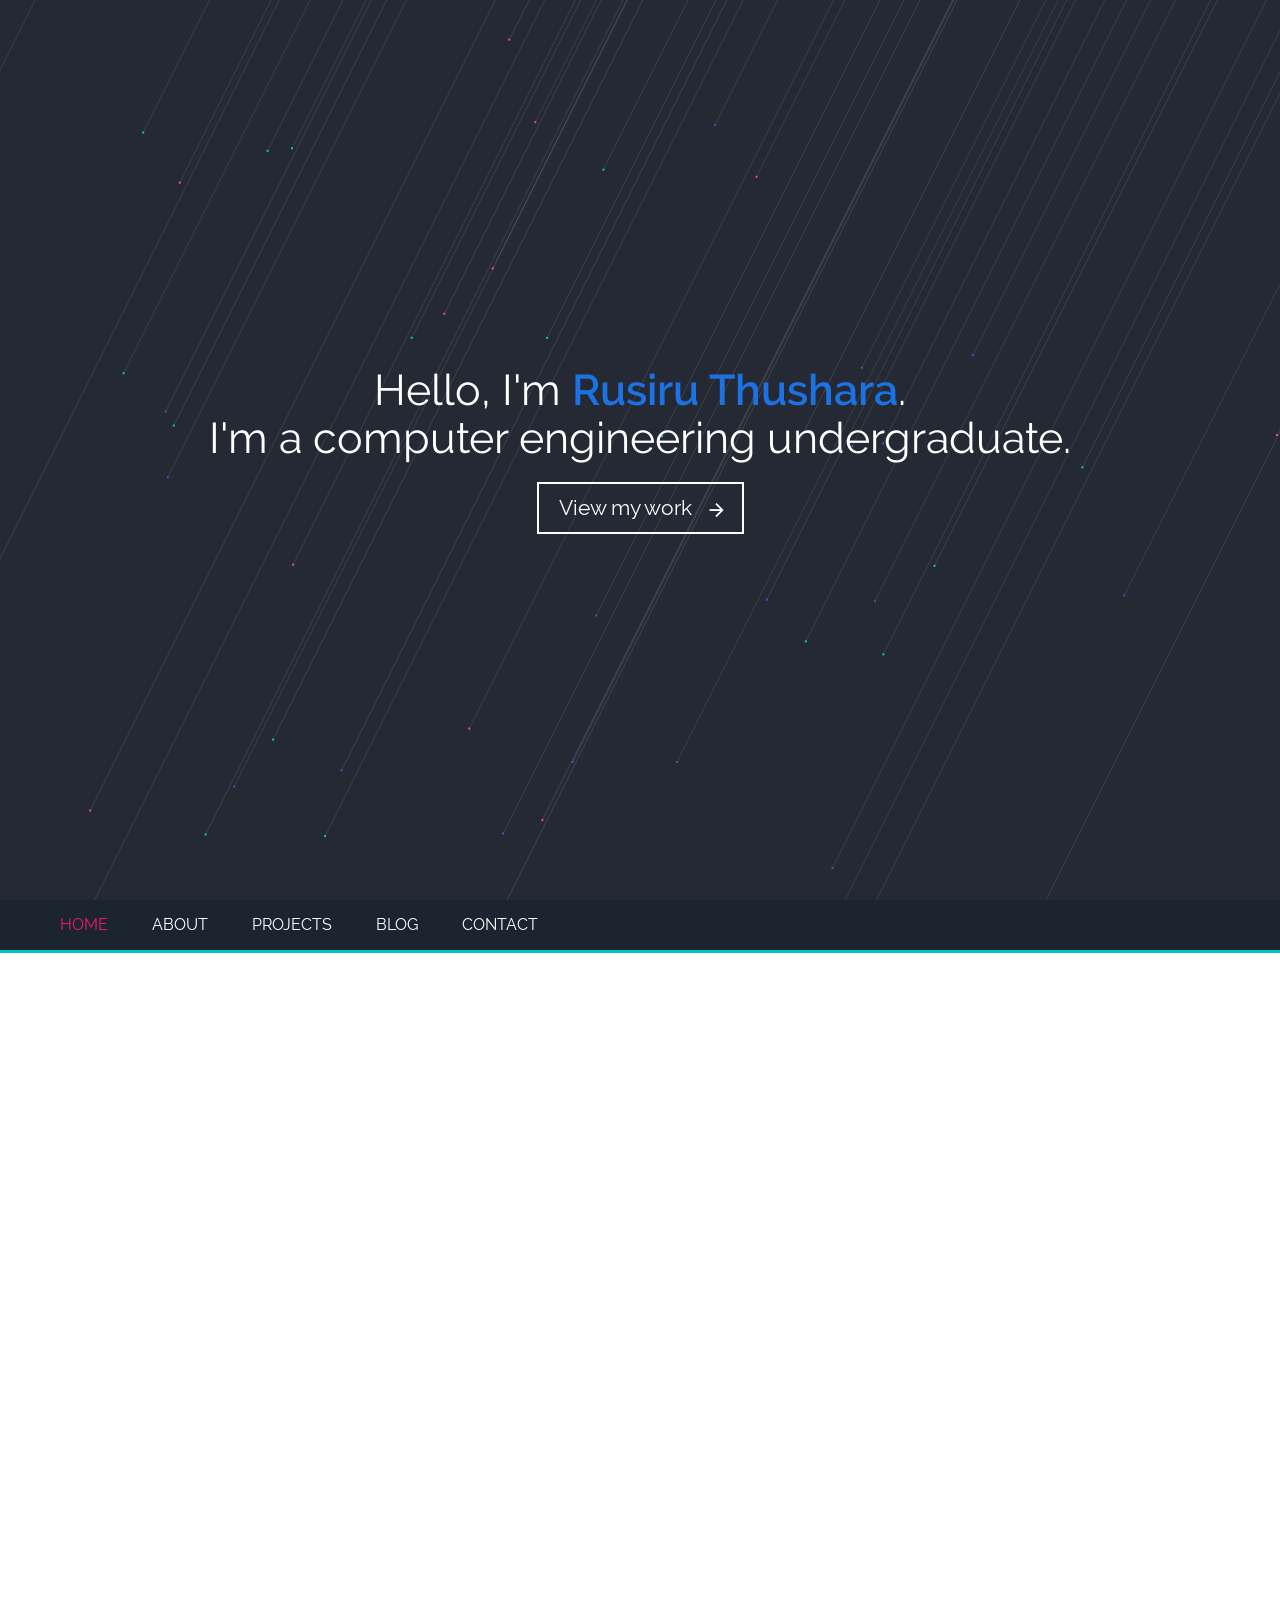
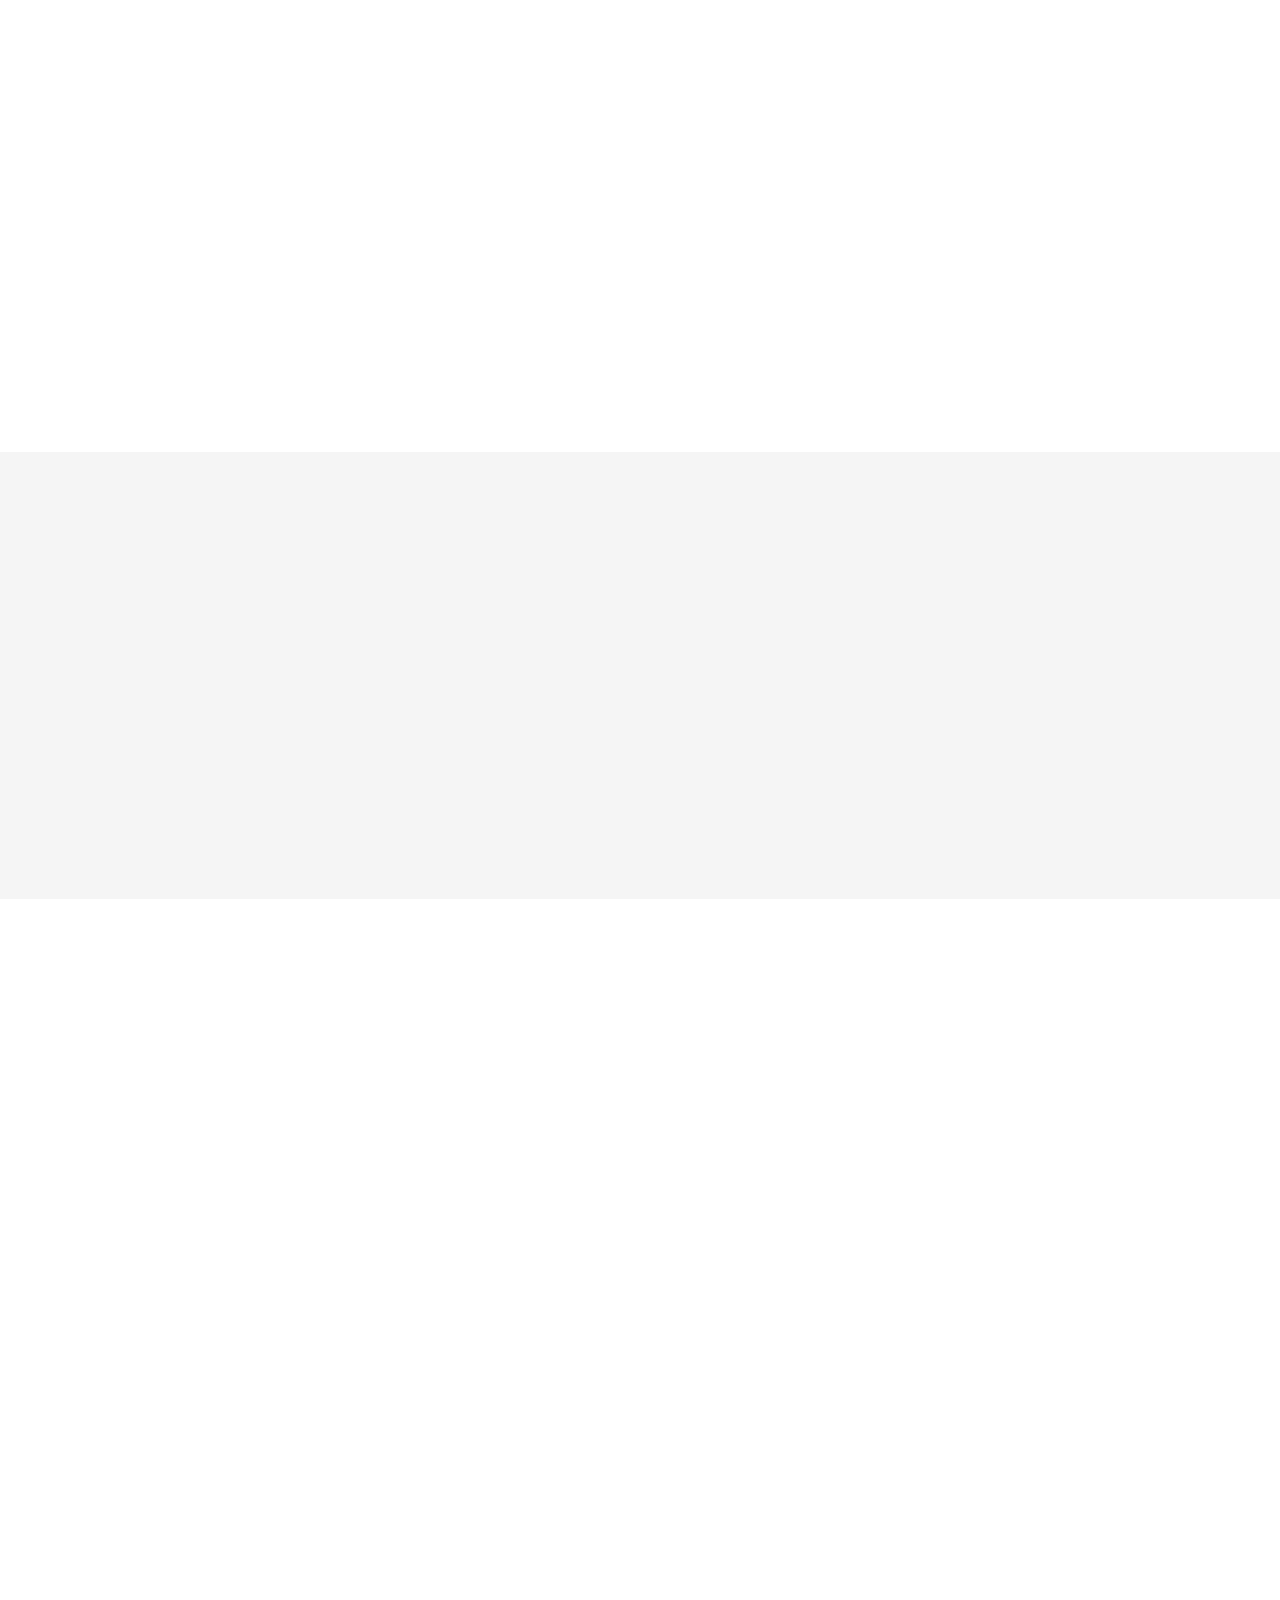
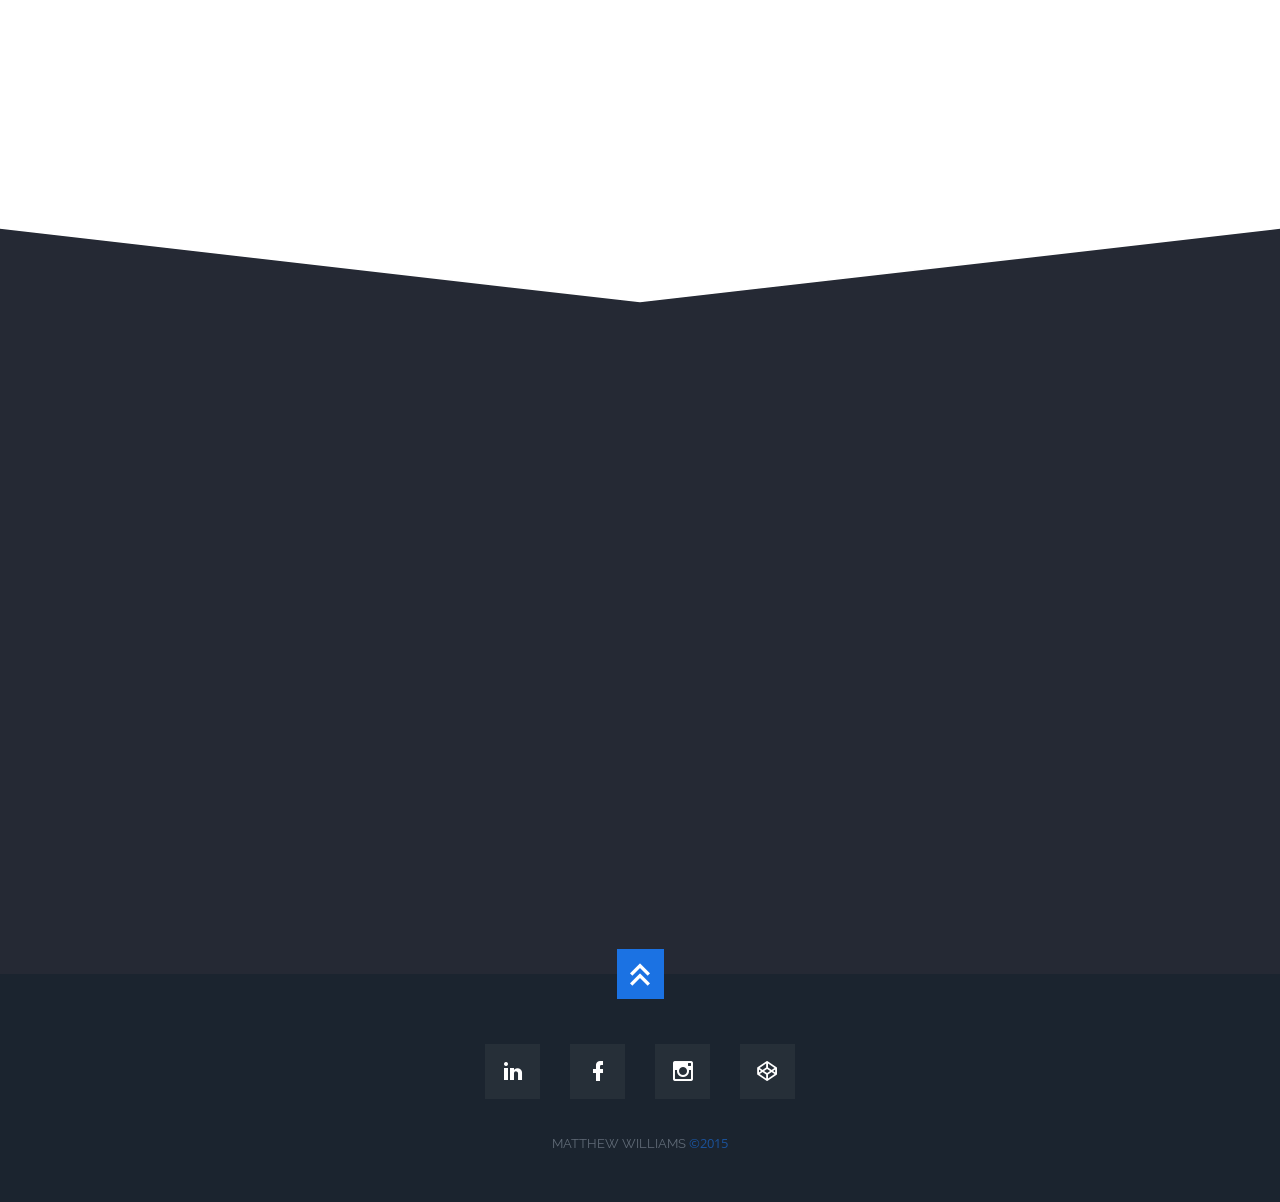
==== thusharakart.com/index.html @ eaa8779b "folder changed" ====
<!DOCTYPE html>
<html>

<meta http-equiv="content-type" content="text/html;charset=utf-8" />

<head>
    <title></title>
    <meta name="viewport" content="width=device-width, initial-scale=1.0, maximum-scale=1, user-scalable=no" />

    <!-- HOSTED -->
    <link href="https://fonts.googleapis.com/css?family=Open+Sans:400,600,700,600italic,300italic,400italic,300,700italic,800italic,800" rel="stylesheet" type="text/css" />
    <link href="fonts/mdi/css/materialdesignicons.min.css" media="all" rel="stylesheet" />

    <!-- LOCAL -->
    <link rel="stylesheet" href="style/style.css" />
    <link rel='shortcut icon' href='favicon.ico' type='image/x-icon' />

    <!-- HOSTED -->
    <script src="https://cdnjs.cloudflare.com/ajax/libs/prefixfree/1.0.7/prefixfree.min.js"></script>
    <script src="https://ajax.googleapis.com/ajax/libs/jquery/2.2.0/jquery.min.js"></script>
    <script src="https://cdnjs.cloudflare.com/ajax/libs/mixitup/2.1.11/jquery.mixitup.min.js"></script>
    <script src="https://cdnjs.cloudflare.com/ajax/libs/waypoints/4.0.0/jquery.waypoints.min.js"></script>

    <!-- LOCAL -->
    <script src="scripts/pt.min.js"></script>
    <script src="scripts/index.js"></script>
    <script src="scripts/modal.js"></script>
</head>

<body>
    <div class="overflow-wrap">
        <!-- HOME -->
        <div class="modal-wrap flex">
            <div class="mask"></div>
            <div class="modal" id="modal">
                <div class="carousel-wrap">
                    <div class="window">
                        <div id="carousel">
                            <div class="slide"></div>
                            <div class="slide"></div>
                            <div class="slide"></div>
                        </div>
                        <i class="mdi mdi-chevron-left" id="prev"></i>
                        <i class="mdi mdi-chevron-right" id="next"></i>
                    </div>
                </div>
                <div class="info-box">
                    <div class="title"></div>
                    <div class="tag"></div>
                    <div class="detail"></div>
                    <a href="#" target="_blank">
                        <div class="button">
                            <i class="mdi mdi-open-in-new"></i>VIEW SITE
                        </div>
                    </a>
                </div>
                <i class="close mdi mdi-close"></i>
            </div>
        </div>

        <section id="home" class="flex height-fix">
            <div id="pt" class="canvas"></div>
            <div class="flex">
                <div class="text">
                    Hello, I'm <span class="highlight">Rusiru Thushara</span>.
                    <br/> I'm a computer engineering undergraduate.
                </div>

                <div class="button page-link" dest="about">
                    View my work <i class="mdi mdi-arrow-right"></i>
                </div>

                <nav class="flex">
                    <div class="link-wrap">
                        <div class="active page-link" dest="home">home</div>
                        <div class="page-link" dest="about">about</div>
                        <div class="page-link" dest="projects">projects</div>
                        <div class="page-link" dest="blog">blog</div>
                        <div class="page-link" dest="contact">contact</div>
                    </div>
                    <i class="mdi mdi-menu"></i>
                </nav>
            </div>
        </section>

        <!-- ABOUT -->
        <section id="about">
            <div class="container flex">
                <div class="header waypoint" data-animation="slide-in-left">
                    ABOUT
                </div>
                <div class="header-bar waypoint" data-animation="slide-in-left" data-delay=".5s"></div>

                <div class="flex row label-wrap">
                    <div class="flex row-gt-sm">
                        <div class="flex bullet-wrap ">
                            <div class="hex-wrap waypoint" data-animation="flip-in-x">
                                <div class="hexagon">
                                    <i class="mdi mdi-speedometer"></i>
                                </div>
                            </div>
                            <div class="waypoint" data-animation="fade-in">
                                <div class="label bold">Fast</div>
                                <div>
                                    Fast load times and lag free interaction, my highest priority.
                                </div>
                            </div>
                        </div>

                        <div class="flex bullet-wrap ">
                            <div class="hex-wrap waypoint" data-animation="flip-in-x" data-delay=".2s">
                                <div class="hexagon">
                                    <i class="mdi mdi-cellphone-link"></i>
                                </div>
                            </div>
                            <div class="waypoint" data-animation="fade-in" data-delay=".2s">
                                <div class="label bold">Responsive</div>
                                <div>My layouts will work on any device, big or small.</div>
                            </div>
                        </div>
                    </div>
                    <div class="flex row-gt-sm">
                        <div class="flex bullet-wrap ">
                            <div class="hex-wrap waypoint" data-animation="flip-in-x" data-delay=".4s">
                                <div class="hexagon">
                                    <i class="mdi mdi-lightbulb-outline"></i>
                                </div>
                            </div>
                            <div class="waypoint" data-animation="fade-in" data-delay=".4s">
                                <div class="label bold">Intuitive</div>
                                <div>Strong preference for easy to use, intuitive UX/UI.</div>
                            </div>
                        </div>

                        <div class="flex bullet-wrap ">
                            <div class="hex-wrap waypoint" data-animation="flip-in-x" data-delay=".6s">
                                <div class="hexagon">
                                    <i class="mdi mdi-rocket"></i>
                                </div>
                            </div>
                            <div class="waypoint" data-animation="fade-in" data-delay=".6s">
                                <div class="label bold">Dynamic</div>
                                <div>
                                    Websites don't have to be static, I love making pages come to life.
                                </div>
                            </div>
                        </div>
                    </div>
                </div>

                <div class="skills-wrapper flex row-gt-sm">
                    <div class="flex flex-50-gt-sm waypoint" data-animation="slide-in-left">
                        <img src="img/me.png" class="me" />
                        <!-- <div><img class="up-arrow" src="img/up-arrow.png"></div> -->
                        <div class="label bold">Who's this guy?</div>
                        <div>
                            I'm a 3rd year computer engineering undergraduate at
                            <a class="highlight" href="http://www.pdn.ac.lk/" target="_blank">University of Peradeniya</a> in Peradeniya, Sri Lanka.
                            <br /> I am highly passionate about problem solving, artificial intelligence and software developemen.
                            <br />
                            <span class="page-link highlight" dest="contact">Let's make something special.</span>
                        </div>
                    </div>

                    <div class="flex flex-50-gt-sm waypoint bars-wrap" data-animation="slide-in-right">
                        <div class="bar flex">
                            <div class="bar fill" style="width:90%">
                                <div class="tag bold flex">CSS</div>
                            </div>
                            <span>90%</span>
                        </div>

                        <div class="bar flex">
                            <div class="bar fill" style="width:90%">
                                <div class="tag bold flex">HTML</div>
                            </div>
                            <span>90%</span>
                        </div>

                        <div class="bar flex">
                            <div class="bar fill" style="width:80%">
                                <div class="tag bold flex">React</div>
                            </div>
                            <span>80%</span>
                        </div>

                        <div class="bar flex">
                            <div class="bar fill" style="width:80%">
                                <div class="tag bold flex">JavaScript</div>
                            </div>
                            <span>80%</span>
                        </div>

                        <div class="bar flex">
                            <div class="bar fill" style="width:50%">
                                <div class="tag bold flex">Angular</div>
                            </div>
                            <span>50%</span>
                        </div>

                        <div class="bar flex">
                            <div class="bar fill" style="width:65%">
                                <div class="tag bold flex">Node.js</div>
                            </div>
                            <span>65%</span>
                        </div>

                        <div class="bar flex">
                            <div class="bar fill" style="width:65%">
                                <div class="tag bold flex">Ruby/Rails</div>
                            </div>
                            <span>65%</span>
                        </div>

                        <div class="bar flex">
                            <div class="bar fill" style="width:50%">
                                <div class="tag bold flex">UI Design</div>
                            </div>
                            <span>50%</span>
                        </div>

                        <div class="bar flex">
                            <div class="bar fill" style="width:60%">
                                <div class="tag bold flex">Photoshop</div>
                            </div>
                            <span>60%</span>
                        </div>

                        <div class="bar flex">
                            <div class="bar fill" style="width:50%">
                                <div class="tag bold flex">Sketch</div>
                            </div>
                            <span>50%</span>
                        </div>
                    </div>
                </div>
            </div>
        </section>

        <!-- PROJECTS -->
        <section class="flex" id="projects">
            <div class="header waypoint" data-animation="slide-in-right">
                PROJECTS
            </div>
            <div class="header-bar waypoint" data-animation="slide-in-right" data-delay=".3s"></div>

            <div class="filter-wrap waypoint" data-animation="fade-in">
                <div class="flex row">
                    <div class="filter" data-filter="all">ALL</div>
                    <div class="filter" data-filter=".rails">RUBY/RAILS</div>
                    <div class="filter" data-filter=".react">REACT-JS</div>
                    <div class="filter" data-filter=".js">JAVASCRIPT</div>
                </div>
                <div class="float-bar">
                    <div class="flex row">
                        <div class="filter" data-filter="all">ALL</div>
                        <div class="filter" data-filter=".rails">RUBY/RAILS</div>
                        <div class="filter" data-filter=".react">REACT-JS</div>
                        <div class="filter" data-filter=".js">JAVASCRIPT</div>
                    </div>
                </div>
            </div>

            <div id="gallery" class="container flex row wrap waypoint">
                <div class="mix react" data-my-order="1">
                    <div>
                        <div class="card"></div>
                        <div class="text">
                            <div class="bold">ChowNow Ordering</div>
                            <span class="highlight">React JS / Python</span>
                        </div>
                        <div class="button" id="ordering">LEARN MORE</div>
                    </div>
                </div>

                <div class="mix react" data-my-order="1">
                    <div>
                        <div class="card"></div>
                        <div class="text">
                            <div class="bold">ChowNow Discover</div>
                            <span class="highlight">React JS / Python</span>
                        </div>
                        <div class="button" id="discover">LEARN MORE</div>
                    </div>
                </div>

                <div class="mix react" data-my-order="1">
                    <div>
                        <div class="card"></div>
                        <div class="text">
                            <div class="bold">New Relic</div>
                            <span class="highlight">React / Ruby on Rails / AEM</span>
                        </div>
                        <div class="button" id="newrelic">LEARN MORE</div>
                    </div>
                </div>

                <div class="mix js" data-my-order="1">
                    <div>
                        <div class="card"></div>
                        <div class="text">
                            <div class="bold">Roambi</div>
                            <span class="highlight">JavaScript</span>
                        </div>
                        <div class="button" id="roambi">LEARN MORE</div>
                    </div>
                </div>

                <div class="mix rails" data-my-order="1">
                    <div>
                        <div class="card"></div>
                        <div class="text">
                            <div class="bold">Walker Tracker</div>
                            <span class="highlight">JS / Ruby on Rails</span>
                        </div>
                        <div class="button" id="walker">LEARN MORE</div>
                    </div>
                </div>

                <div class="mix js" data-my-order="1">
                    <div>
                        <div class="card"></div>
                        <div class="text">
                            <div class="bold">MY STAND</div>
                            <span class="highlight">JS / Node.js on Sails</span>
                        </div>
                        <div class="button" id="mystand">LEARN MORE</div>
                    </div>
                </div>

                <div class="mix js" data-my-order="1">
                    <div>
                        <div class="card"></div>
                        <div class="text">
                            <div class="bold">NEVER SURRENDER</div>
                            <span class="highlight">JavaScript</span>
                        </div>
                        <div class="button" id="never">LEARN MORE</div>
                    </div>
                </div>

                <div class="mix rails" data-my-order="1">
                    <div>
                        <div class="card"></div>
                        <div class="text">
                            <div class="bold">Powur</div>
                            <span class="highlight">Angular / Ruby on Rails</span>
                        </div>
                        <div class="button" id="powur">LEARN MORE</div>
                    </div>
                </div>

                <div class="mix js" data-my-order="1">
                    <div>
                        <div class="card"></div>
                        <div class="text">
                            <div class="bold">The Mall</div>
                            <span class="highlight">React.js / Node</span>
                        </div>
                        <div class="button" id="themall">LEARN MORE</div>
                    </div>
                </div>
            </div>
        </section>

        <!-- BLOG -->
        <section id="blog">
            <div class="container flex">
                <div class="header waypoint" data-animation="slide-in-left">BLOG</div>
                <div class="header-bar waypoint" data-animation="slide-in-left" data-delay=".5s"></div>

                <div class="flex row wrap">
                    <div class="flex row-gt-sm">
                        <a href="http://blog.eyecuelab.com/2016/04/29/breaking-your-coders-block/" target="_blank">
                            <div class="blog-wrap waypoint" data-animation="fade-in">
                                <div class="fade-wrap">
                                    <div class="thumb" id="thumb-1"></div>
                                    <div class="label bold">Breaking Your Coder's Block</div>
                                    <div class="date">APRIL 29, 2016</div>
                                    <div class="bar"></div>
                                    <div class="text">
                                        At one time or another, as a developer, we've all found ourselves hopelessly stuck on a coding issue...
                                    </div>
                                </div>
                            </div>
                        </a>
                        <a href="http://blog.eyecuelab.com/2015/03/19/this-is-your-brain-on-caffeine/" target="_blank">
                            <div class="blog-wrap waypoint" data-animation="fade-in" data-delay=".2s">
                                <div class="fade-wrap">
                                    <div class="thumb" id="thumb-2"></div>
                                    <div class="label bold">
                                        !Awake: This is Your Brain on Caffeine
                                    </div>
                                    <div class="date">MARCH 19, 2015</div>
                                    <div class="bar"></div>
                                    <div class="text">
                                        If there's one thing I can truly claim to be an expert on, it's staying awake. For five years I struggled to stay employed...
                                    </div>
                                </div>
                            </div>
                        </a>
                    </div>
                    <div class="flex row-gt-sm">
                        <a href="http://blog.eyecuelab.com/2015/03/04/getting-a-handle-on-handlebars/" target="_blank">
                            <div class="blog-wrap waypoint" data-animation="fade-in" data-delay=".4s">
                                <div class="fade-wrap">
                                    <div class="thumb" id="thumb-3"></div>
                                    <div class="label bold">Getting a Handle on Handlebars</div>
                                    <div class="date">MARCH 04, 2015</div>
                                    <div class="bar"></div>
                                    <div class="text">
                                        Here at EyeCue Lab we render most of our data-laden HTML pages in Handlebar templates...
                                    </div>
                                </div>
                            </div>
                        </a>
                        <a href="http://blog.eyecuelab.com/2015/02/23/essential_extensions/" target="_blank">
                            <div class="blog-wrap waypoint" data-animation="fade-in" data-delay=".6s">
                                <div class="fade-wrap">
                                    <div class="thumb" id="thumb-4"></div>
                                    <div class="label bold">
                                        5 Extensions for Your Chrome Toolbelt
                                    </div>
                                    <div class="date">FEBRUARY 23, 2015</div>
                                    <div class="bar"></div>
                                    <div class="text">
                                        If you're not using Google Chrome as a front-end web developer, you're missing out. Not only is Chrome the...
                                    </div>
                                </div>
                            </div>
                        </a>
                    </div>
                </div>
            </div>
        </section>

        <!-- CONTACT -->
        <section id="contact">
            <svg preserveAspectRatio="none" viewBox="0 0 100 102" height="75" width="100%" version="1.1" xmlns="http://www.w3.org/2000/svg" class="svgcolor-light">
          <path d="M0 0 L50 100 L100 0 Z" fill="white" stroke="white"></path>
        </svg>
            <div class="container flex">
                <div class="header waypoint" data-animation="slide-in-left">
                    CONTACT
                </div>
                <div class="header-bar waypoint" data-animation="slide-in-right" data-delay=".25s"></div>
                <div class="highlight waypoint" data-animation="slide-in-right" data-delay=".5s">
                    Have a question or want to work together?
                </div>
                <form class="waypoint" data-animation="pop-in" data-delay=".5s" id="contact-form">
                    <input placeholder="Name" type="text" name="name" required />
                    <input placeholder="Enter email" type="email" name="email" required />
                    <textarea placeholder="Your Message" type="text" name="message"></textarea>
                    <div id="success">
                        <div>
                            Your message was sent successfully. Thanks!<span id="close" class="mdi mdi-close"></span>
                        </div>
                    </div>
                    <input class="button" type="submit" id="submit" value="SUBMIT" />
                </form>
            </div>
        </section>

        <footer>
            <i class="mdi mdi-chevron-double-up page-link" dest="home"></i>

            <div class="icon-wrap flex row">
                <a href="https://www.linkedin.com/in/mattwilliams85">
                    <div class="flex icon" id="icon-2">
                        <i class="mdi mdi-linkedin"></i>
                    </div>
                </a>
                <a href="https://www.facebook.com/matthew.williams.351">
                    <div class="flex icon" id="icon-3">
                        <i class="mdi mdi-facebook"></i>
                    </div>
                </a>
                <a href="https://instagram.com/infinite_edge/">
                    <div class="flex icon" id="icon-4">
                        <i class="mdi mdi-instagram"></i>
                    </div>
                </a>
                <a href="http://codepen.io/matthewwilliams/">
                    <div class="flex icon" id="icon-5">
                        <i class="mdi mdi-codepen"></i>
                    </div>
                </a>
            </div>
            <div class="info-box">
                <div class="footnote">
                    MATTHEW WILLIAMS <span class="highlight">&copy;2015</span>
                </div>
            </div>
        </footer>
    </div>

    <div id="preload">
        <img src="img/me.png" />
        <img src="img/filler.html" />
        <img src="img/thumb-1.jpg" />
        <img src="img/thumb-2.jpg" />
        <img src="img/thumb-3.jpg" />
        <img src="img/thumb-4.jpg" />
        <img src="img/thumb-5.jpg" />
        <img src="img/thumb-6.jpg" />
        <img src="img/blog-1.jpg" />
        <img src="img/blog-2.jpg" />
        <img src="img/blog-3.jpg" />
        <img src="img/blog-4.jpg" />
        <img src="img/slides/discover-0.jpg" />
        <img src="img/slides/discover-1.jpg" />
        <img src="img/slides/discover-2.jpg" />
        <img src="img/slides/ordering-0.jpg" />
        <img src="img/slides/ordering-1.jpg" />
        <img src="img/slides/ordering-2.jpg" />
        <img src="img/slides/newrelic-0.jpg" />
        <img src="img/slides/newrelic-1.jpg" />
        <img src="img/slides/newrelic-2.jpg" />
        <img src="img/slides/mystand-0.jpg" />
        <img src="img/slides/mystand-1.jpg" />
        <img src="img/slides/mystand-2.jpg" />
        <img src="img/slides/never-0.jpg" />
        <img src="img/slides/never-1.jpg" />
        <img src="img/slides/never-2.jpg" />
        <img src="img/slides/powur-0.jpg" />
        <img src="img/slides/powur-1.jpg" />
        <img src="img/slides/powur-2.jpg" />
        <img src="img/slides/roambi-0.jpg" />
        <img src="img/slides/roambi-1.jpg" />
        <img src="img/slides/roambi-2.jpg" />
        <img src="img/slides/themall-0.jpg" />
        <img src="img/slides/themall-1.jpg" />
        <img src="img/slides/themall-2.jpg" />
        <img src="img/slides/walker-0.jpg" />
        <img src="img/slides/walker-1.jpg" />
        <img src="img/slides/walker-2.jpg" />
    </div>
</body>

<!-- Mirrored from findmatthew.com/ by HTTrack Website Copier/3.x [XR&CO'2014], Sat, 15 May 2021 09:56:45 GMT -->

</html>

<script src="scripts/canvas.js"></script>
---- thusharakart.com/style/style.css ----
@font-face {
    font-family: "Raleway";
    src: url("../fonts/Raleway-Regular.ttf");
}

@font-face {
    font-family: "Raleway-semibold";
    src: url("../fonts/Raleway-SemiBold.ttf");
}

@font-face {
    font-family: "Raleway-bold";
    src: url("../fonts/Raleway-Bold.ttf");
}

@keyframes fadeIn {
    100% {
        opacity: 1;
    }
}

@keyframes flipInX {
    from {
        -webkit-animation-timing-function: ease-in;
        animation-timing-function: ease-in;
        opacity: 0;
        -webkit-transform: perspective(400px) rotateY(90deg);
        transform: perspective(400px) rotateY(90deg);
    }
    40% {
        -webkit-animation-timing-function: ease-in;
        animation-timing-function: ease-in;
        -webkit-transform: perspective(400px) rotateY(-20deg);
        transform: perspective(400px) rotateY(-20deg);
    }
    60% {
        opacity: 1;
        -webkit-transform: perspective(400px) rotateY(10deg);
        transform: perspective(400px) rotateY(10deg);
    }
    80% {
        -webkit-transform: perspective(400px) rotateY(-5deg);
        transform: perspective(400px) rotateY(5deg);
    }
    to {
        opacity: 1;
        -webkit-transform: perspective(400px);
        transform: perspective(400px);
    }
}

@keyframes popDown {
    0% {
        transform: translateY(-100px);
    }
}

@keyframes slideUp {
    0% {
        transform: translateY(300px);
    }
    100% {
        opacity: 1;
        transform: translateY(0);
    }
}

@keyframes slideDown {
    0% {
        transform: translateY(-300px);
    }
    100% {
        opacity: 1;
        transform: translateY(0);
    }
}

@keyframes slideInLeft {
    0% {
        opacity: 0;
        transform: translateX(-300px);
    }
    100% {
        opacity: 1;
        transform: translateX(0);
    }
}

@keyframes slideInRight {
    0% {
        opacity: 0;
        transform: translateX(300px);
    }
    100% {
        opacity: 1;
        transform: translateX(0);
    }
}

@keyframes toBottomFromTop {
    49% {
        transform: translateY(100%);
    }
    50% {
        opacity: 0;
        transform: translateY(-100%);
    }
    51% {
        opacity: 1;
    }
}

@keyframes popIn {
    0% {
        transform: scale(0);
    }
    60% {
        opacity: 1;
        transform: scale(1.05);
    }
    80% {
        transform: scale(0.95);
    }
    100% {
        opacity: 1;
        transform: scale(1);
    }
}

a {
    color: inherit;
    text-decoration: none;
}

body {
    color: #fff;
    font-family: "Raleway";
    font-size: 8pt;
    -webkit-font-smoothing: antialiased;
    -moz-osx-font-smoothing: grayscale;
    margin: 0px;
    overflow-x: hidden;
    text-align: center;
}

#preload {
    display: none;
}

.page-link {
    cursor: pointer;
}

.disable-hover {
    pointer-events: none;
}

.overflow-wrap {
    overflow-x: hidden;
}

.canvas {
    background: url("../img/filler.png") center center/cover;
    height: 100%;
    left: 0;
    position: absolute;
    top: 0;
    width: 100vw;
}

.button {
    border: 2px solid #fff;
    box-sizing: inherit;
    cursor: pointer;
    display: inline-block;
    font-size: 13pt;
    padding: 10px 20px;
    transition: all 0.5s;
}

.button:hover {
    background-color: #04c2c9;
    border-color: #04c2c9;
}

.button .mdi {
    vertical-align: middle;
}

.bold {
    font-family: "Raleway-bold";
}

.flex {
    align-items: center;
    display: flex;
    flex-direction: column;
    justify-content: center;
}

.flex.row {
    flex-direction: row;
}

.flex.wrap {
    flex-wrap: wrap;
}

.hex-wrap {
    display: inline-block;
    height: 80px;
    position: relative;
    text-align: center;
    width: 80px;
}

.hexagon {
    background-color: #04c2c9;
    display: inline-block;
    height: 100%;
    width: calc(100% * 0.57735);
}

.hexagon:before {
    background-color: inherit;
    content: "";
    height: inherit;
    position: absolute;
    right: calc((100% / 2) - ((100% * 0.57735) / 2));
    top: 0;
    transform: rotateZ(60deg);
    width: inherit;
}

.hexagon:after {
    background-color: inherit;
    content: "";
    height: inherit;
    position: absolute;
    right: calc((100% / 2) - ((100% * 0.57735) / 2));
    top: 0;
    transform: rotateZ(-60deg);
    width: inherit;
}

.highlight {
    color: #1b72e3;
}

.header {
    color: #444649;
    font-family: "raleway-bold";
    font-size: 25pt;
    position: relative;
    position: relative;
}

.header-bar {
    background: #444649;
    height: 4px;
    margin: 25px 0 75px 0;
    width: 70px;
}

.label {
    font-size: 14pt;
    font-weight: 500;
}

.resume {
    background: #455261;
    height: 100px;
}

nav {
    bottom: 0;
    left: 0;
    position: absolute;
    background: #1b242f;
    border-bottom: 3px solid #04c2c9;
    height: 50px;
    text-align: left;
    width: 100%;
    z-index: 99;
}

nav.fixed {
    bottom: inherit;
    left: 0;
    position: fixed;
    top: 0;
}

nav.fixed.desk {
    animation: popDown 0.5s;
}

nav .link-wrap {
    background: #333;
    height: 0;
    max-width: 1200px;
    overflow: hidden;
    position: absolute;
    top: 53px;
    transition: height 0.3s ease-out;
    width: 100%;
}

nav .link-wrap.visible {
    height: 220px;
}

nav .link-wrap div {
    cursor: pointer;
    font-size: 12pt;
    padding: 12px 20px;
    text-transform: uppercase;
    transition: color 0.5s;
}

nav .link-wrap div:first-child {
    padding: 25px 20px 12px 20px;
}

nav .link-wrap div:hover {
    color: #e31b6d;
}

nav .mdi-menu {
    font-size: 30pt;
    line-height: 36pt;
    margin: auto 0;
    position: absolute;
    right: 5vw;
    top: 0;
}

nav .active {
    color: #e31b6d;
}

.carousel-wrap {
    height: 250px;
    margin: 0 auto;
    position: relative;
}

.window {
    background: #222;
    overflow: hidden;
    position: relative;
}

#carousel {
    position: relative;
    top: 0;
    width: 10000px;
}

.slide {
    cursor: pointer;
    display: flex;
    flex-direction: column;
    float: left;
    height: 250px;
    justify-content: center;
}

.mdi-chevron-left,
.mdi-chevron-right {
    background: rgba(0, 0, 0, 0.3);
    bottom: 0;
    color: #fff;
    cursor: pointer;
    cursor: pointer;
    font-size: 14pt !important;
    font-weight: bold;
    padding: 10px 15px;
    position: absolute;
}

.mdi-chevron-left {
    left: 0;
}

.mdi-chevron-right {
    right: 0;
}

.transition {
    transition: 0.7s;
}

.modal-wrap {
    height: 100vh;
    pointer-events: none;
    position: fixed;
    width: 100vw;
    z-index: 100;
}

.modal-wrap .mask {
    background: rgba(0, 0, 0, 0.5);
    height: 100%;
    left: 0;
    opacity: 0;
    position: absolute;
    top: 0;
    transition: opacity 0.3s;
    width: 100%;
}

.modal-wrap .modal {
    align-items: flex-start;
    background: #fff;
    box-shadow: 0 0 10px rgba(0, 0, 0, 0.4);
    box-sizing: border-box;
    color: #333;
    height: 100vh;
    opacity: 0;
    position: relative;
    text-align: left;
    transform: scale(0.8);
    transition: all 0.3s;
}

.modal-wrap .close {
    bottom: 25px;
    color: #bbb;
    cursor: pointer;
    font-size: 20pt;
    font-weight: 800;
    position: absolute;
    right: 10px;
}

.modal-wrap .info-box {
    border-top: 3px solid #1b242f;
    box-sizing: border-box;
    color: #444;
    padding: 15px 10px 85px 10px;
}

.modal-wrap .title {
    font-family: "Raleway-bold";
    font-size: 16pt;
    line-height: 20pt;
}

.modal-wrap .tag {
    border-bottom: 1px solid rgba(0, 0, 0, 0.1);
    color: #c0c0c0;
    display: block;
    font-family: "Raleway-bold";
    font-size: 8pt;
    font-weight: 300;
    padding-bottom: 15px;
}

.modal-wrap .detail {
    font-size: 9pt;
    line-height: 14pt;
    margin-top: 13px;
}

.modal-wrap .mdi-open-in-new {
    font-size: 11pt;
    left: -10px;
    position: relative;
}

.modal-wrap .button {
    background: #e31b6d;
    border: 0;
    bottom: 20px;
    color: #fff;
    cursor: pointer;
    font-size: 10pt;
    font-weight: 600;
    left: 10px;
    padding: 11px 30px;
    pointer-events: none;
    position: absolute;
    transition: all 0.5s;
    visibility: hidden;
}

.modal-wrap .button.visible {
    pointer-events: initial;
    visibility: visible;
}

.modal-wrap .button:hover {
    background: #fff;
    color: #e31b6d;
}

.modal-wrap .carousel {
    box-shadow: 10px 10px 5px 0px rgba(0, 0, 0, 0.25);
}

.modal-wrap.visible {
    pointer-events: initial;
}

.modal-wrap.visible .modal {
    opacity: 1;
    transform: scale(1);
}

.modal-wrap.visible .mask {
    opacity: 1;
}

section {
    color: #616161;
    line-height: 11pt;
    padding: 70px 0 70px 0;
    position: relative;
}

section .container {
    box-sizing: border-box;
    margin: 0 auto;
    max-width: 1200px;
    padding: 0 10px;
    width: 100%;
}

section:nth-of-type(1) {
    color: #fff;
    height: calc(100vh + 53px);
    padding: 0 10px;
}

section:nth-of-type(1) .highlight {
    font-family: "Raleway-semibold";
}

section:nth-of-type(1) .text {
    font-size: 16pt;
    line-height: 20pt;
    margin: 0 0 20px 0;
    pointer-events: none;
    z-index: 1;
}

section:nth-of-type(1) .hexagon {
    transition: transform 0.9s ease-in-out;
}

section:nth-of-type(1) .hexagon:hover {
    transform: rotate(540deg);
}

section:nth-of-type(1) .button {
    margin-bottom: 53px;
    padding: 12px 40px 12px 15px;
    position: relative;
}

section:nth-of-type(1) .button .mdi {
    position: absolute;
    right: 15px;
    top: 11px;
    transition: transform 0.3s;
}

section:nth-of-type(1) .button:hover .mdi {
    transform: rotate(90deg);
}

section:nth-of-type(2) .label-wrap .label {
    margin: 20px 0 10px 0;
}

section:nth-of-type(2) .bullet-wrap {
    height: 200px;
    justify-content: flex-start;
    padding: 0 7px;
}

section:nth-of-type(2) .highlight {
    color: #009ada;
}

section:nth-of-type(2) .up-arrow {
    height: 30px;
    margin: 15px 0;
}

section:nth-of-type(2) .skills-wrapper {
    align-items: flex-start;
    width: 100%;
}

section:nth-of-type(2) .skills-wrapper .me {
    height: 200px;
}

section:nth-of-type(2) .skills-wrapper .label {
    margin: 20px 0 15px 0;
}

section:nth-of-type(2) .hexagon i {
    color: #fff;
    font-size: 34pt;
    left: 0;
    position: absolute;
    right: 0;
    top: 20px;
    z-index: 1;
}

section:nth-of-type(2) .bars-wrap {
    margin: 50px auto 0 auto;
    max-width: 90%;
    width: calc(100% - 15px);
}

section:nth-of-type(2) .bars-wrap:not(.animated) .fill {
    width: 0 !important;
}

section:nth-of-type(2) .bar {
    align-items: flex-end;
    background-color: #eee;
    color: #666;
    font-size: 7pt;
    height: 22px;
    margin: 0 0 12px 0;
    position: relative;
}

section:nth-of-type(2) .bar:nth-child(1) .fill {
    transition: 1.1s 0.2s width ease-in-out;
}

section:nth-of-type(2) .bar:nth-child(2) .fill {
    transition: 1.2s 0.2s width ease-in-out;
}

section:nth-of-type(2) .bar:nth-child(3) .fill {
    transition: 1.3s 0.2s width ease-in-out;
}

section:nth-of-type(2) .bar:nth-child(4) .fill {
    transition: 1.4s 0.2s width ease-in-out;
}

section:nth-of-type(2) .bar:nth-child(5) .fill {
    transition: 1.5s 0.2s width ease-in-out;
}

section:nth-of-type(2) .bar:nth-child(6) .fill {
    transition: 1.6s 0.2s width ease-in-out;
}

section:nth-of-type(2) .bar:nth-child(7) .fill {
    transition: 1.7s 0.2s width ease-in-out;
}

section:nth-of-type(2) .bar:nth-child(8) .fill {
    transition: 1.8s 0.2s width ease-in-out;
}

section:nth-of-type(2) .bar:nth-child(9) .fill {
    transition: 1.9s 0.2s width ease-in-out;
}

section:nth-of-type(2) .bar:nth-child(10) .fill {
    transition: 2s 0.2s width ease-in-out;
}

section:nth-of-type(2) .bar span {
    display: none;
}

section:nth-of-type(2) .bar.fill {
    left: 0;
    position: absolute;
    top: 0;
    background-color: #00a1a7;
    opacity: 1;
    padding: 0;
}

section:nth-of-type(2) .bar .tag {
    left: 0;
    position: absolute;
    top: 0;
    background-color: #04c2c9;
    color: #fff;
    height: 100%;
    width: 110px;
    width: 70px;
}

section:nth-of-type(2) .bar.secondary {
    background-color: #c51675;
}

section:nth-of-type(2) .bar.secondary .tag {
    background-color: #e31b6d;
}

section:nth-of-type(2) .bar span {
    padding: 0 15px 0 0;
    z-index: 1;
}

section:nth-of-type(3) {
    background: #f5f5f5;
}

section:nth-of-type(3) .container {
    padding: 0;
}

section:nth-of-type(3) .filter-wrap {
    position: relative;
    white-space: nowrap;
}

section:nth-of-type(3) .filter {
    cursor: pointer;
    font-size: 6pt;
    font-weight: 600;
    padding: 0 20px;
    transition: background-color 0.5s;
}

section:nth-of-type(3) .float-bar {
    bottom: 0;
    left: 30px;
    position: absolute;
    top: 0;
    background: #e31b6d;
    border-radius: 1px;
    height: 25px;
    margin: auto 0;
    overflow: hidden;
    position: absolute;
    transition: all 0.5s ease-in-out;
}

section:nth-of-type(3) .float-bar .row {
    bottom: 0;
    left: -30px;
    position: absolute;
    top: 0;
    margin: auto 0;
    transition: left 0.5s ease-in-out;
}

section:nth-of-type(3) .float-bar .row .filter {
    color: #fff;
}

section:nth-of-type(3) .text {
    left: 0;
    position: absolute;
    top: 0;
    width: 100%;
}

section:nth-of-type(3) #gallery {
    margin: 20px 0;
}

section:nth-of-type(3) #gallery .text,
section:nth-of-type(3) #gallery .button {
    color: #1b242f;
    opacity: 0;
    text-align: center;
    transition: all 0.3s ease-in-out;
    z-index: 2;
}

section:nth-of-type(3) #gallery .text .bold,
section:nth-of-type(3) #gallery .button .bold {
    font-size: 16pt;
}

section:nth-of-type(3) #gallery .button {
    bottom: 0;
    left: 0;
    position: absolute;
    right: 0;
    border: 2px solid #e31b6d;
    font-size: 13pt;
    margin: 0 auto;
    padding: 7px 0;
    width: 170px;
}

section:nth-of-type(3) #gallery .mix {
    display: none;
    position: relative;
}

section:nth-of-type(3) #gallery .mix .waypoint {
    background: #fff;
}

section:nth-of-type(3) #gallery .mix .button:hover {
    background: #e31b6d;
    color: #fff;
}

section:nth-of-type(3) #gallery .mix:nth-child(1) .card {
    background: url("../img/thumb-1.jpg") center center/cover;
}

section:nth-of-type(3) #gallery .mix:nth-child(2) .card {
    background: url("../img/thumb-2.jpg") center center/cover;
}

section:nth-of-type(3) #gallery .mix:nth-child(3) .card {
    background: url("../img/thumb-3.jpg") center center/cover;
}

section:nth-of-type(3) #gallery .mix:nth-child(4) .card {
    background: url("../img/thumb-4.jpg") center center/cover;
}

section:nth-of-type(3) #gallery .mix:nth-child(5) .card {
    background: url("../img/thumb-5.jpg") center center/cover;
}

section:nth-of-type(3) #gallery .mix:nth-child(6) .card {
    background: url("../img/thumb-6.jpg") center center/cover;
}

section:nth-of-type(3) #gallery .mix:nth-child(7) .card {
    background: url("../img/thumb-7.jpg") center center/cover;
}

section:nth-of-type(3) #gallery .mix:nth-child(8) .card {
    background: url("../img/thumb-8.jpg") center center/cover;
}

section:nth-of-type(3) #gallery .mix:nth-child(9) .card {
    background: url("../img/thumb-9.jpg") center center/cover;
}

section:nth-of-type(3) #gallery .mix:nth-child(10) .card {
    background: url("../img/thumb-10.html") center center/cover;
}

section:nth-of-type(3) #gallery .mix:nth-child(11) .card {
    background: url("../img/thumb-11.html") center center/cover;
}

section:nth-of-type(3) #gallery .mix:nth-child(12) .card {
    background: url("../img/thumb-12.html") center center/cover;
}

section:nth-of-type(3) #gallery .mix .card {
    height: 240px;
    max-width: 100%;
    transition: opacity 0.5s;
    width: calc(50vw - 8px);
}

section:nth-of-type(3) #gallery .mix:hover .card {
    opacity: 0;
}

section:nth-of-type(3) #gallery .mix:hover .text {
    cursor: default;
    opacity: 1;
    top: 24%;
}

section:nth-of-type(3) #gallery .mix:hover .button {
    bottom: 24%;
    opacity: 1;
}

section .flex-50-gt-sm {
    display: block;
}

section:nth-of-type(4) {
    padding: 130px 0 100px 0;
    text-align: left;
}

section:nth-of-type(4) .flex.row-gt-sm,
section:nth-of-type(4) .flex.wrap {
    align-items: flex-start;
}

section:nth-of-type(4) .gradient {
    height: 100%;
    left: 0;
    position: absolute;
    top: 0;
    width: 100%;
}

section:nth-of-type(4) .blog-wrap {
    cursor: pointer;
    margin: 0 0 50px 0;
    padding: 0 2px;
    width: 100%;
}

section:nth-of-type(4) .blog-wrap #thumb-1 {
    background: url("../img/blog-1.jpg") center center/cover;
}

section:nth-of-type(4) .blog-wrap #thumb-2 {
    background: url("../img/blog-2.jpg") center center/cover;
}

section:nth-of-type(4) .blog-wrap #thumb-3 {
    background: url("../img/blog-3.jpg") center center/cover;
}

section:nth-of-type(4) .blog-wrap #thumb-4 {
    background: url("../img/blog-4.jpg") center center/cover;
}

section:nth-of-type(4) .blog-wrap .fade-wrap {
    transition: opacity 0.3s;
}

section:nth-of-type(4) .blog-wrap.fade .fade-wrap {
    opacity: 0.4;
}

section:nth-of-type(4) .blog-wrap.hover .fade-wrap .label {
    color: #04c2c9;
}

section:nth-of-type(4) .label {
    font-size: 12pt;
    line-height: 14pt;
    transition: color 0.3s ease-in-out;
}

section:nth-of-type(4) .thumb {
    height: 150px;
    margin: 0 0 15px 0;
}

section:nth-of-type(4) .date {
    font-family: "Open sans";
    font-size: 7pt;
    margin: 5px 0 0 0;
}

section:nth-of-type(4) .bar {
    background: #04c2c9;
    height: 3px;
    margin: 10px 0px;
    width: 25%;
}

section:nth-of-type(4) .text {
    font-size: 9pt;
    line-height: 13pt;
    max-height: 85px;
}

section:nth-of-type(5) {
    background: #252934;
    color: #fff;
    padding-top: 175px;
}

section:nth-of-type(5) .header {
    color: #fff;
}

section:nth-of-type(5) .header-bar {
    background: #fff;
    margin: 25px 0 40px 0;
    width: 110px;
}

section:nth-of-type(5) .highlight {
    color: #04c2c9;
    font-weight: 600;
}

section:nth-of-type(5) svg {
    left: 0;
    position: absolute;
    top: 0;
}

section:nth-of-type(5) form {
    margin: 40px auto 0 auto;
    min-width: 95%;
}

section:nth-of-type(5) input[type=text],
section:nth-of-type(5) input[type=email],
section:nth-of-type(5) textarea {
    background: #1e242c;
    border: 0;
    box-sizing: border-box;
    color: #fff;
    display: block;
    font-size: 12pt;
    margin-bottom: 3px;
    outline: none;
    padding: 10px 15px;
    width: 100%;
}

section:nth-of-type(5) textarea {
    margin-bottom: 5px;
    min-height: 150px;
}

section:nth-of-type(5) .button {
    background: transparent;
    color: #fff;
    float: right;
    font-size: 12pt;
    margin: 5px 0 0 0;
    outline: 0;
    padding: 10px 30px;
}

section:nth-of-type(5) .button:hover {
    background: #04c2c9;
}

section:nth-of-type(5) #success {
    height: 0;
    overflow: hidden;
    position: relative;
    transition: height 0.25s;
    width: 100%;
}

section:nth-of-type(5) #success.expand {
    height: 36px;
}

section:nth-of-type(5) #success div {
    background: #04c986;
    border: 1px solid #157c59;
    color: #157051;
    font-size: 10pt;
    font-weight: 600;
    padding: 5px 0;
}

section:nth-of-type(5) #close {
    cursor: pointer;
    font-size: 12pt;
    font-weight: 600;
    padding: 5px 15px;
    position: absolute;
    right: 0;
}

footer {
    background: #1b242f;
    padding: 70px 0 50px 0;
    position: relative;
}

footer .mdi-chevron-double-up {
    background: #1b72e3;
    cursor: pointer;
    font-size: 30pt;
    height: 50px;
    left: 0;
    line-height: 40pt;
    margin: 0 auto;
    position: absolute;
    right: 0;
    top: -25px;
    transition: background 0.5s;
    width: 47px;
}

footer .mdi-chevron-double-up:hover {
    background: #1b72e3;
}

footer .icon-wrap .icon {
    background: #262f38;
    cursor: pointer;
    font-size: 18pt;
    height: 55px;
    margin: 0 15px;
    overflow: hidden;
    position: relative;
    text-align: center;
    transition: background 0.3s, color 0.3s, box-shadow 0.3s, transform 0.3s;
    width: 55px;
}

footer .icon-wrap .mdi {
    color: #fff;
    text-align: center;
}

footer .icon-wrap .mdi.mdi-codepen {
    font-size: 20pt;
}

footer .icon-wrap .icon:hover {
    background: #04c2c9;
    box-shadow: 0 0 0 3px rgba(4, 94, 201, 0.1);
    transform: scale(0.9);
}

footer .icon-wrap .icon:hover .mdi {
    color: #fff;
}

footer .icon-wrap .icon:hover .mdi {
    -webkit-animation: toBottomFromTop 0.3s forwards;
    -moz-animation: toBottomFromTop 0.3s forwards;
    animation: toBottomFromTop 0.3s forwards;
}

footer .footnote {
    color: #8f9aa7;
    font-size: 10pt;
    margin-top: 35px;
    opacity: 0.6;
}

footer .footnote .highlight {
    color: #1b72e3;
    font-family: "Open Sans";
}

@media screen and (max-width: 400px) {
    section:nth-of-type(3) #gallery .mix .card {
        width: 100vw;
    }
}

@media screen and (min-width: 600px) {
    body {
        font-size: 12pt;
    }
    .container {
        padding: 0 20px;
    }
    .header {
        font-size: 30pt;
    }
    .header-bar {
        margin: 25px 0 100px 0;
    }
    .label {
        font-size: 18pt;
    }
    .hex-wrap {
        height: 100px;
        width: 100px;
    }
    .slide,
    .carousel-wrap {
        height: 450px;
    }
    .mdi-chevron-left,
    .mdi-chevron-right {
        font-size: 25pt !important;
    }
    .modal-wrap .modal {
        height: initial;
        top: -6vh;
    }
    .modal-wrap .info-box {
        padding: 35px 60px 90px 25px;
    }
    .modal-wrap .title {
        font-size: 22pt;
        line-height: 30pt;
    }
    .modal-wrap .tag {
        font-size: 11pt;
    }
    .modal-wrap .detail {
        font-size: 11pt;
        line-height: 18pt;
        margin-top: 15px;
    }
    .modal-wrap .close {
        right: 25px;
    }
    .modal-wrap .button {
        left: 25px;
    }
    nav .link-wrap {
        background: none;
        height: initial;
        overflow: visible;
        position: initial;
        text-align: left;
    }
    nav .link-wrap .visible {
        height: initial;
    }
    nav .link-wrap div {
        display: inline;
        font-size: initial;
        margin: 0 20px;
        padding: initial;
    }
    nav .link-wrap div:first-child {
        padding: 0;
    }
    nav .mdi-menu {
        display: none;
    }
    section {
        line-height: 18pt;
        padding: 100px 0 130px 0;
    }
    section .container {
        padding: 0 10px;
    }
    section:nth-of-type(1) .text {
        font-size: 32pt;
        line-height: 36pt;
    }
    section:nth-of-type(1) .button {
        padding: 12px 50px 12px 20px;
    }
    section:nth-of-type(1) .button .mdi {
        top: 16px;
    }
    section:nth-of-type(2) .label-wrap .label {
        margin: 15px 0 5px 0;
    }
    section:nth-of-type(2) .label-wrap>div {
        padding: 0 15px;
    }
    section:nth-of-type(2) .bullet-wrap {
        height: 230px;
    }
    section:nth-of-type(2) .skills-wrapper>.flex:first-child {
        padding: 0 50px 0 50px;
    }
    section:nth-of-type(2) .skills-wrapper .me {
        height: 250px;
    }
    section:nth-of-type(2) .bar {
        font-size: 11pt;
        height: 28px;
        margin: 0 0 15px 0;
    }
    section:nth-of-type(2) .bar span {
        display: initial;
    }
    section:nth-of-type(2) .bar .tag {
        width: 110px;
    }
    section:nth-of-type(2) .hexagon i {
        font-size: 40pt;
    }
    section:nth-of-type(3) .filter {
        font-size: 11pt;
        margin: 0 15px;
        padding: 0 30px;
    }
    section:nth-of-type(3) .float-bar {
        height: 30px;
    }
    section:nth-of-type(3) #gallery .mix .card {
        height: 300px;
    }
    section:nth-of-type(4) {
        padding: 130px 0 180px 0;
    }
    section:nth-of-type(4) .label {
        font-size: 16pt;
        line-height: 22pt;
    }
    section:nth-of-type(4) .date {
        font-size: 8.5pt;
    }
    section:nth-of-type(4) .bar {
        margin: 15px 0px;
    }
    section:nth-of-type(4) .text {
        font-size: 11pt;
        line-height: 15pt;
    }
    section:nth-of-type(4) .blog-wrap {
        width: 400px;
    }
    section:nth-of-type(4) .thumb {
        height: 200px;
    }
    section:nth-of-type(5) form {
        min-width: 500px;
    }
}

@media screen and (min-width: 960px) {
    .waypoint {
        opacity: 0;
    }
    .animated.waypoint#gallery {
        opacity: 1;
    }
    .animated.waypoint#gallery .mix:nth-child(1)>div {
        animation: slideUp 0.75s 0.1s ease both;
        opacity: 0;
    }
    .animated.waypoint#gallery .mix:nth-child(2)>div {
        animation: slideUp 0.75s 0.2s ease both;
        opacity: 0;
    }
    .animated.waypoint#gallery .mix:nth-child(3)>div {
        animation: slideUp 0.75s 0.3s ease both;
        opacity: 0;
    }
    .animated.waypoint#gallery .mix:nth-child(4)>div {
        animation: slideUp 0.75s 0.4s ease both;
        opacity: 0;
    }
    .animated.waypoint#gallery .mix:nth-child(5)>div {
        animation: slideUp 0.75s 0.5s ease both;
        opacity: 0;
    }
    .animated.waypoint#gallery .mix:nth-child(6)>div {
        animation: slideUp 0.75s 0.6s ease both;
        opacity: 0;
    }
    .animated.waypoint#gallery .mix:nth-child(7)>div {
        animation: slideUp 0.75s 0.7s ease both;
        opacity: 0;
    }
    .animated.waypoint#gallery .mix:nth-child(8)>div {
        animation: slideUp 0.75s 0.8s ease both;
        opacity: 0;
    }
    .animated.waypoint#gallery .mix:nth-child(9)>div {
        animation: slideUp 0.75s 0.9s ease both;
        opacity: 0;
    }
    .animated.slide-up {
        animation: slideUp 0.75s ease both;
    }
    .animated.slide-down {
        animation: slideDown 0.75s ease both;
    }
    .animated.slide-in-left {
        animation: slideInLeft 0.75s ease both;
    }
    .animated.slide-in-right {
        animation: slideInRight 0.75s ease both;
    }
    .animated.flip-in-x {
        animation: flipInX 0.75s ease both;
    }
    .animated.fade-in {
        animation: fadeIn 0.75s ease both;
    }
    .animated.pop-in {
        animation: popIn 1s both;
    }
    .canvas {
        background: #252934;
    }
    .button {
        font-size: 16pt;
    }
    .flex.row-gt-sm {
        flex-direction: row;
    }
    .flex-50-gt-sm {
        box-sizing: border-box;
        -webkit-flex: 1 1 50%;
        -ms-flex: 1 1 50%;
        flex: 1 1 50%;
        max-height: 100%;
        max-width: 50%;
    }
    section:nth-of-type(2) .bars-wrap {
        margin: 0 0 0 0;
    }
    section:nth-of-type(2) .skills-wrapper {
        margin: 50px 0 0 0;
    }
    section:nth-of-type(2) .skills-wrapper .me {
        margin: 0;
    }
    section:nth-of-type(2) .bar {
        max-width: 90%;
    }
    section:nth-of-type(2) .bullet-wrap {
        height: intial;
        margin: 0;
        padding: 0 10px;
    }
    section:nth-of-type(3) #gallery .mix .card {
        width: 390px;
    }
    section:nth-of-type(3) .filter {
        font-size: 13pt;
        margin: 0 25px;
        padding: 0 40px;
    }
    section:nth-of-type(4) .blog-wrap {
        margin: 0 0 50px 20px;
        opacity: 0;
        width: 400px;
    }
}

@media screen and (min-width: 1280px) {
    section:nth-of-type(4) .blog-wrap {
        margin: 0 0 50px 20px;
        width: 270px;
    }
}


/*# sourceMappingURL=style.css.map */
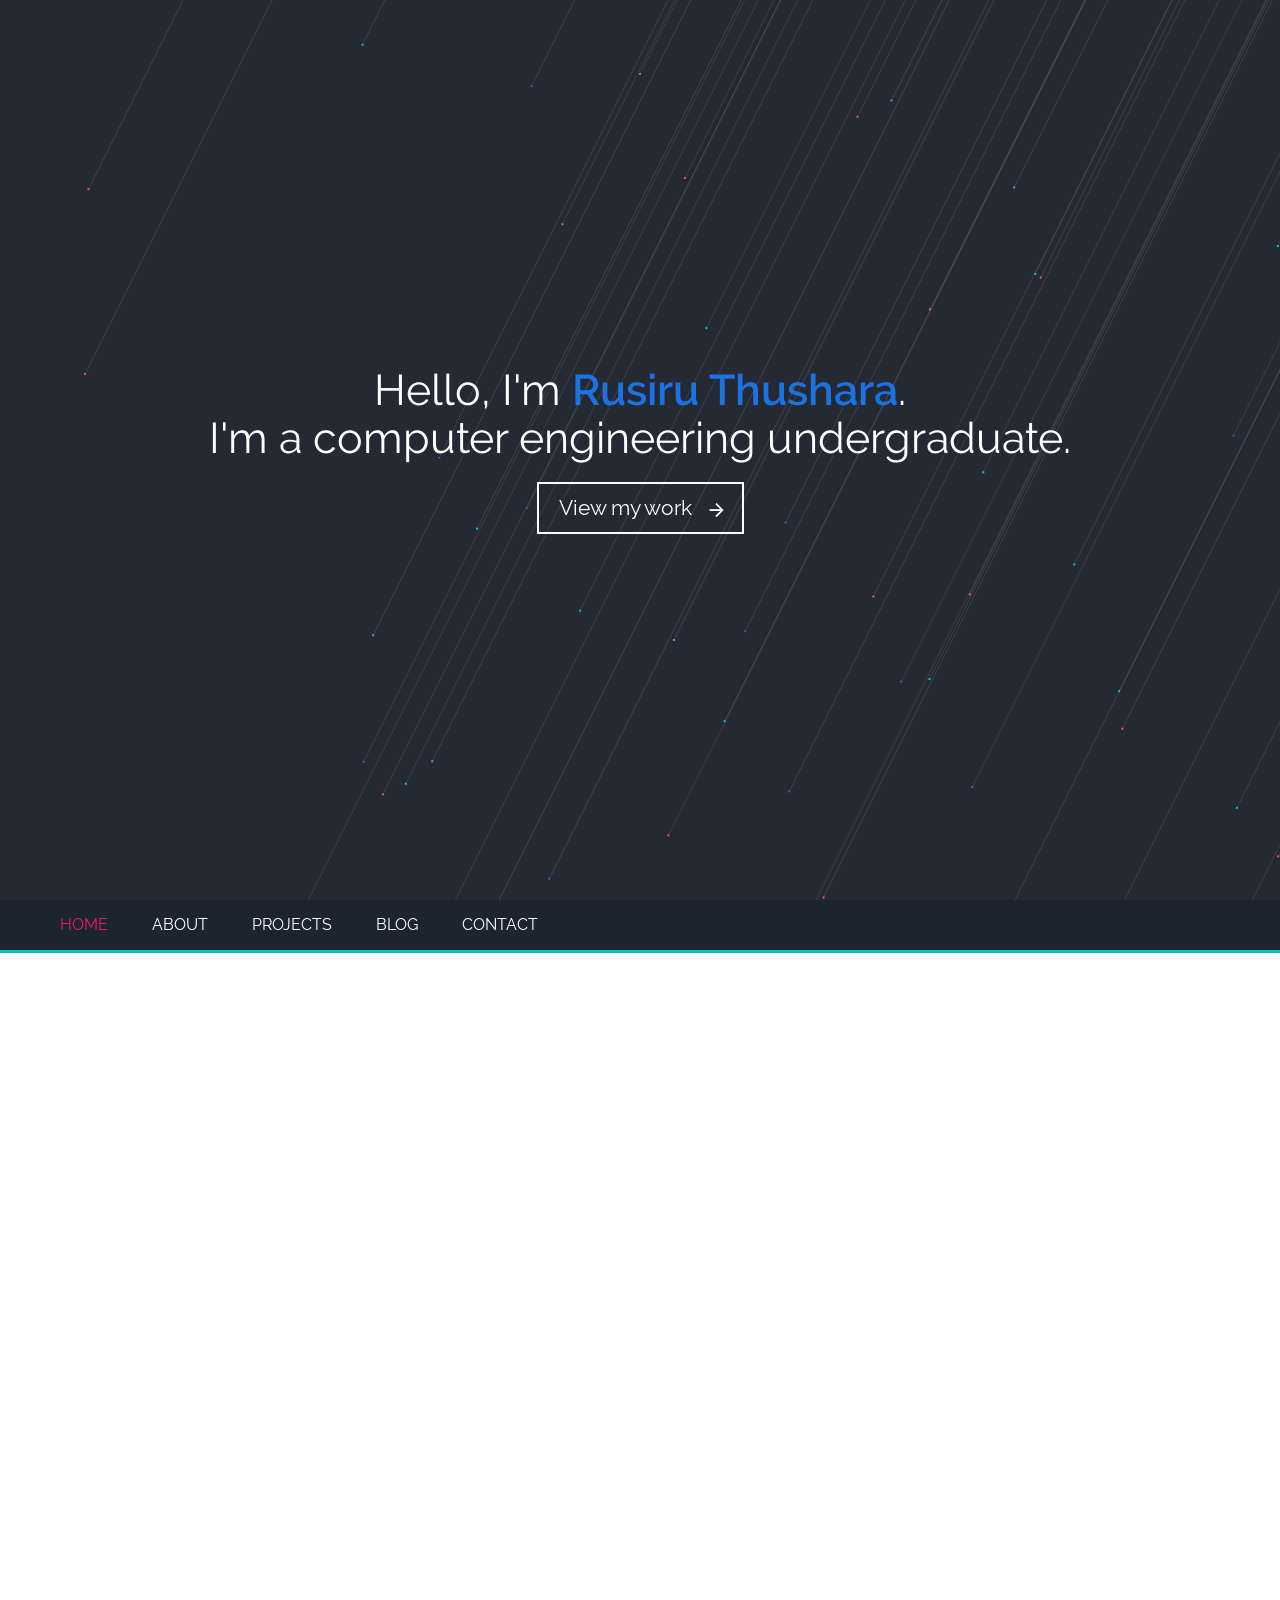
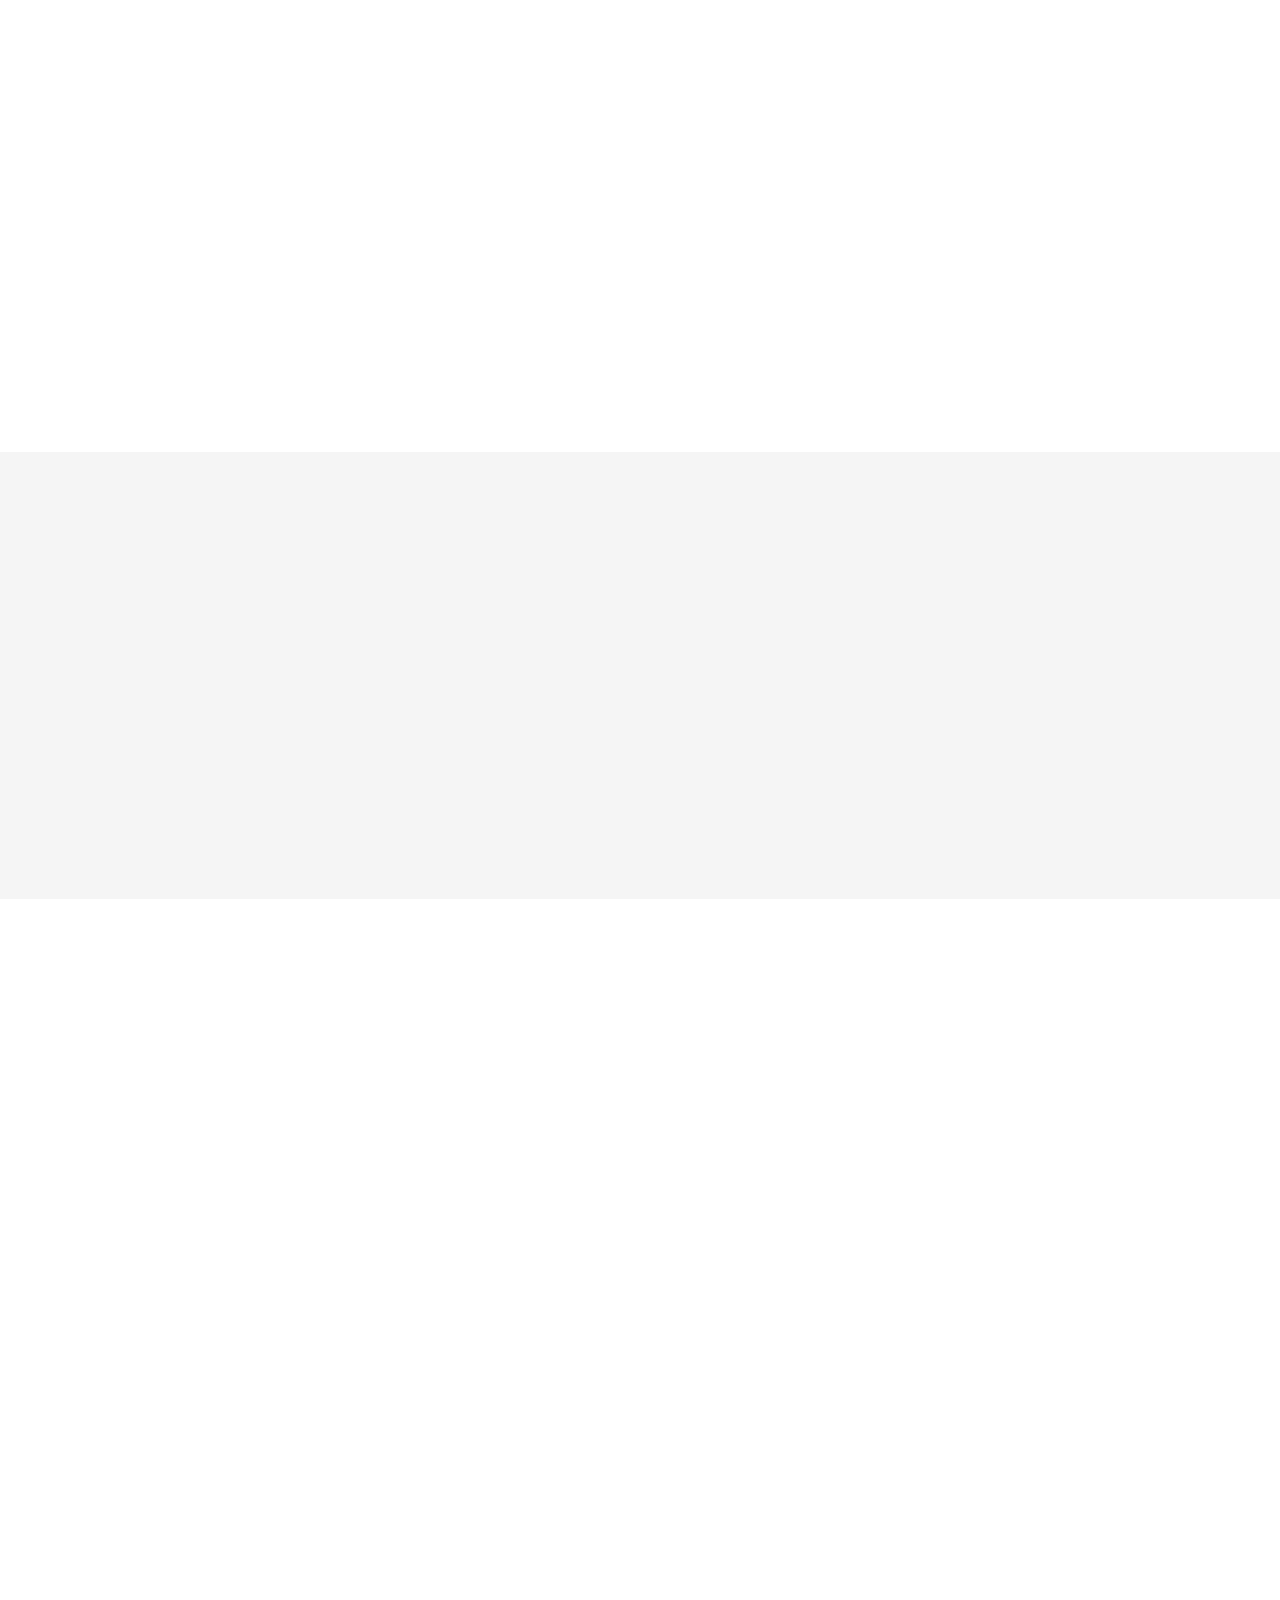
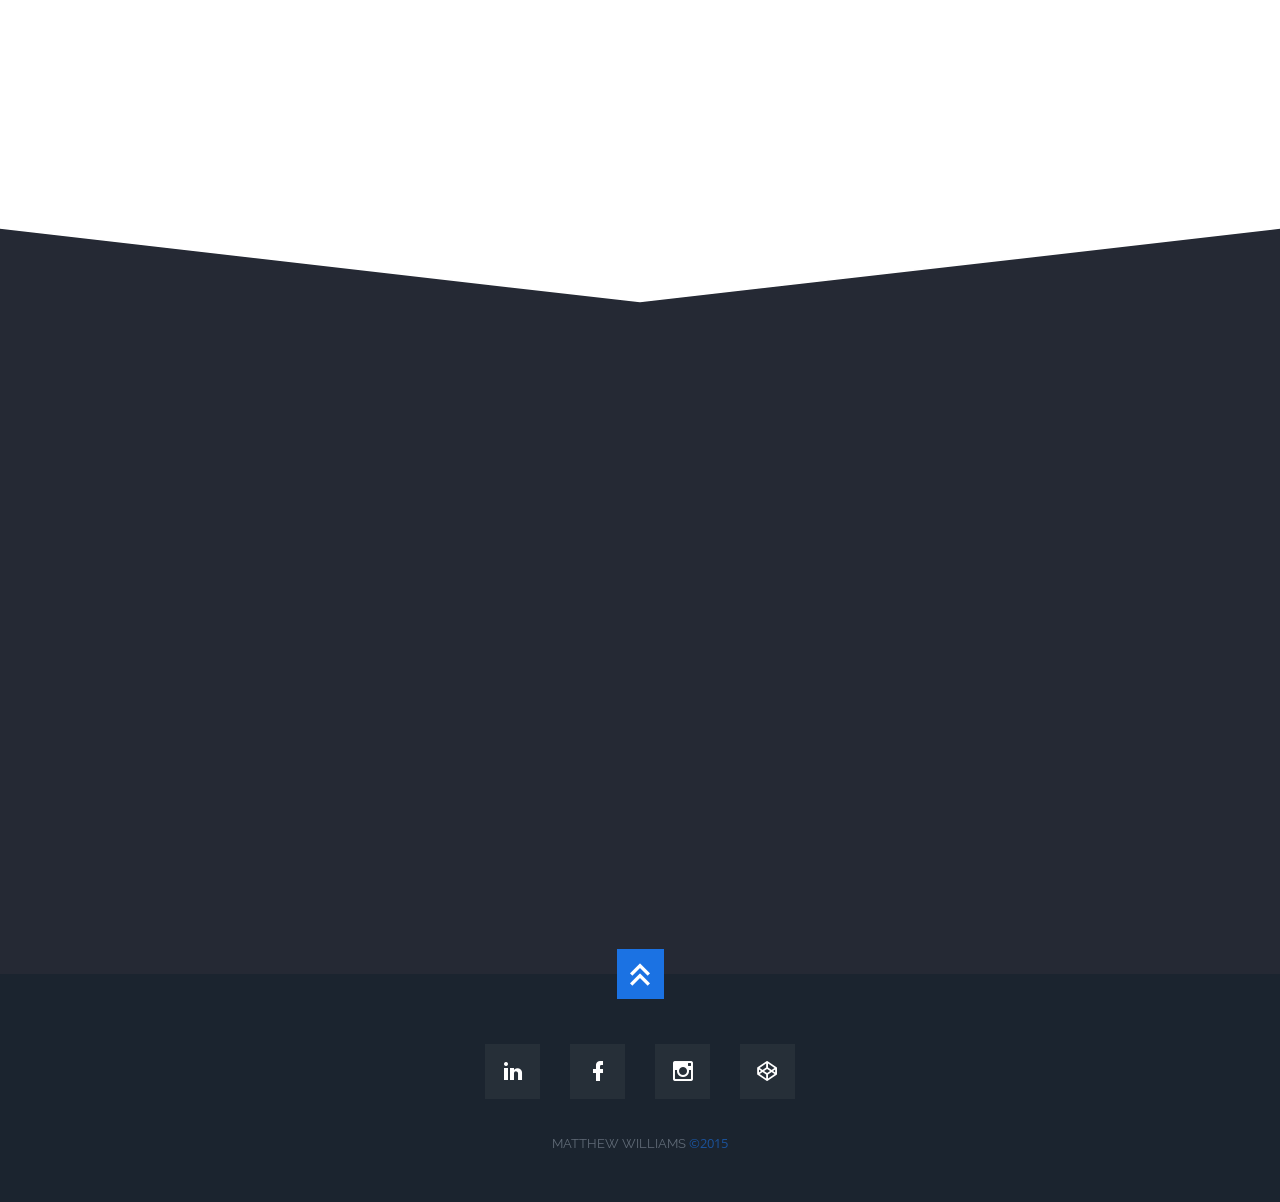
==== commit eebe0df4: "updated index.html" ====
--- a/thusharakart.com/index.html
+++ b/thusharakart.com/index.html
@@ -465,7 +465,7 @@
             <i class="mdi mdi-chevron-double-up page-link" dest="home"></i>
 
             <div class="icon-wrap flex row">
-                <a href="https://www.linkedin.com/in/mattwilliams85">
+                <a href="https://www.linkedin.com/in/rusiru-thushara">
                     <div class="flex icon" id="icon-2">
                         <i class="mdi mdi-linkedin"></i>
                     </div>
@@ -480,7 +480,7 @@
                         <i class="mdi mdi-instagram"></i>
                     </div>
                 </a>
-                <a href="http://codepen.io/matthewwilliams/">
+                <a href="http://cdepen.io/matthewwilliams/">
                     <div class="flex icon" id="icon-5">
                         <i class="mdi mdi-codepen"></i>
                     </div>
@@ -537,8 +537,6 @@
     </div>
 </body>
 
-<!-- Mirrored from findmatthew.com/ by HTTrack Website Copier/3.x [XR&CO'2014], Sat, 15 May 2021 09:56:45 GMT -->
-
 </html>
 
 <script src="scripts/canvas.js"></script>
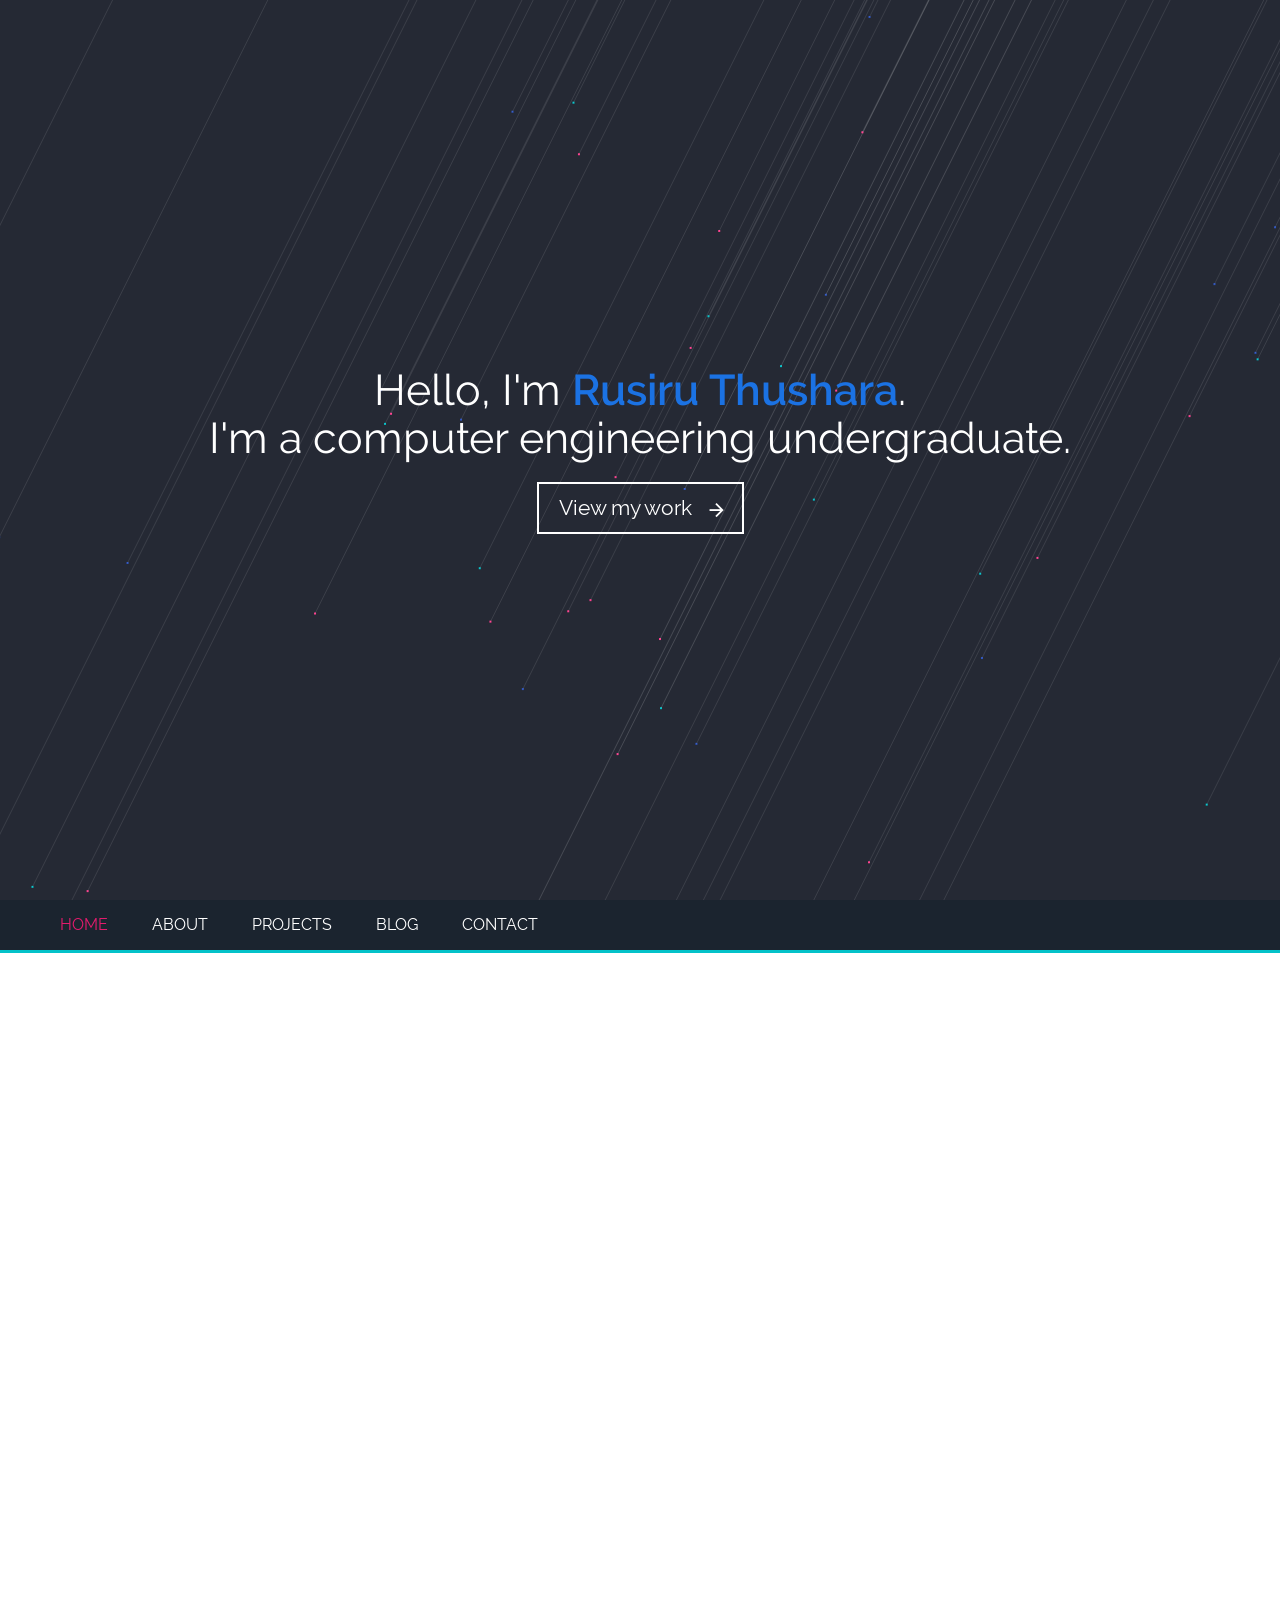
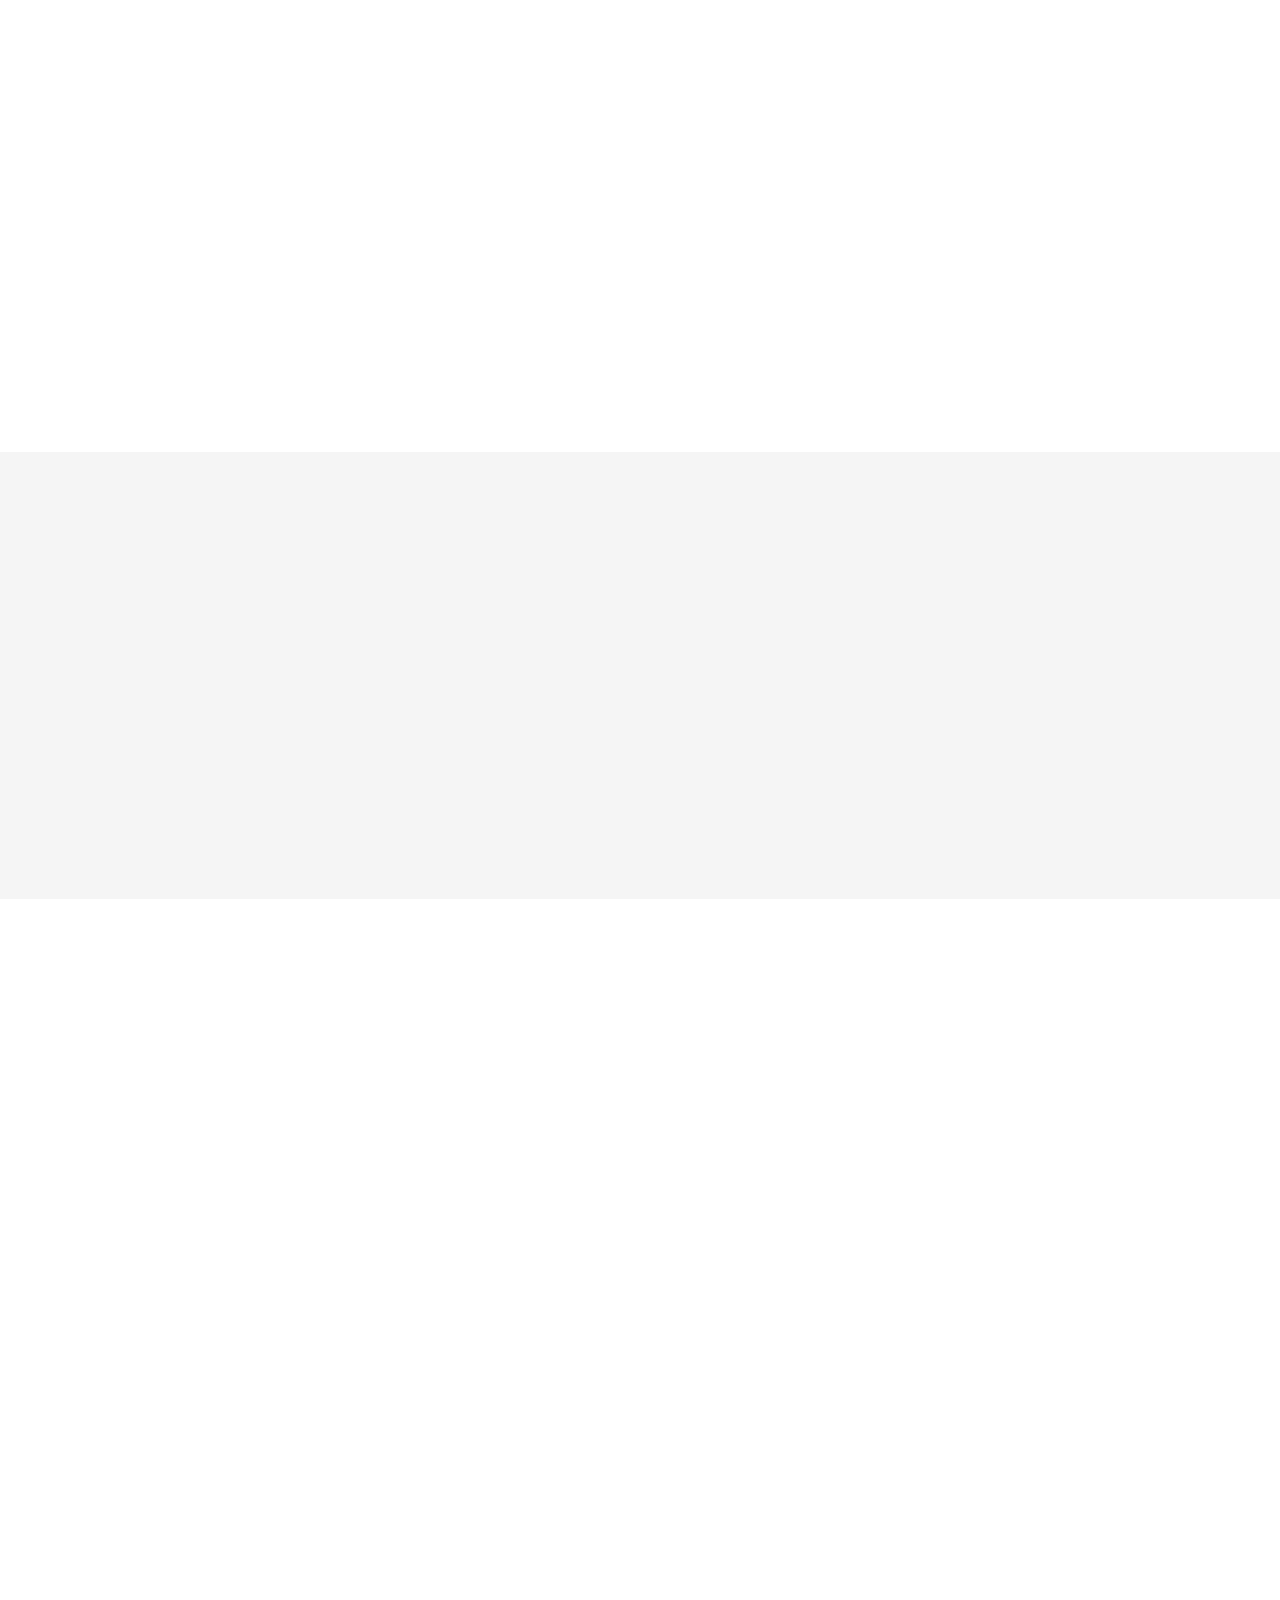
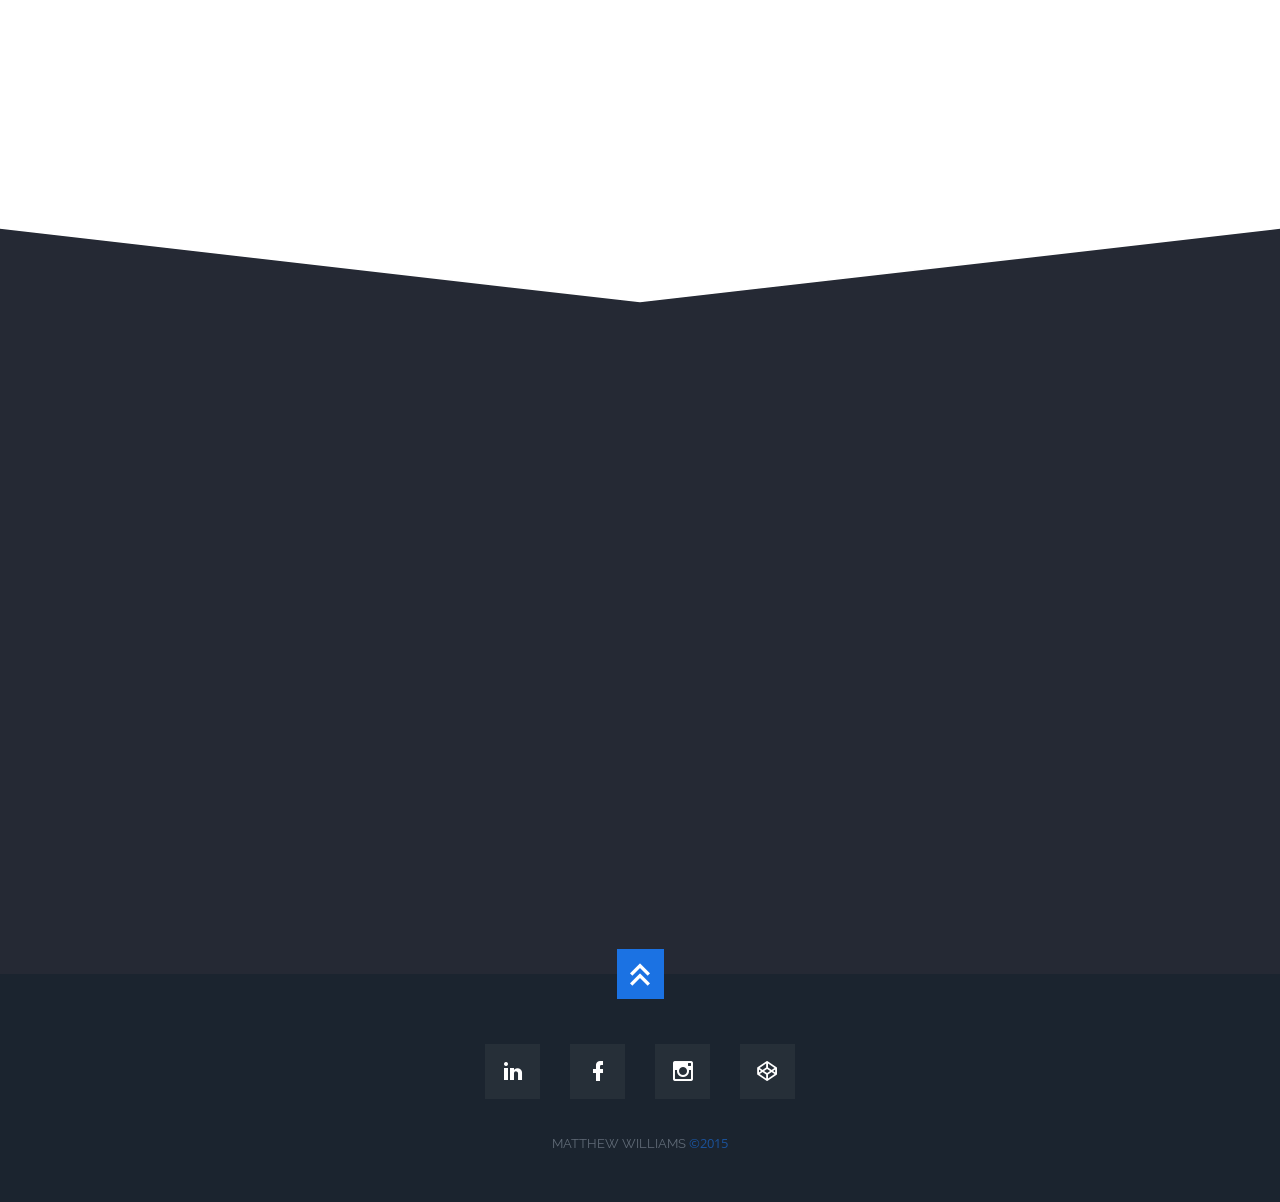
==== commit 3c3eee6e: "edited index.js" ====
--- a/thusharakart.com/index.html
+++ b/thusharakart.com/index.html
@@ -475,7 +475,7 @@
                         <i class="mdi mdi-facebook"></i>
                     </div>
                 </a>
-                <a href="https://instagram.com/infinite_edge/">
+                <a href="https://instagram.com/infiite_edge/">
                     <div class="flex icon" id="icon-4">
                         <i class="mdi mdi-instagram"></i>
                     </div>
